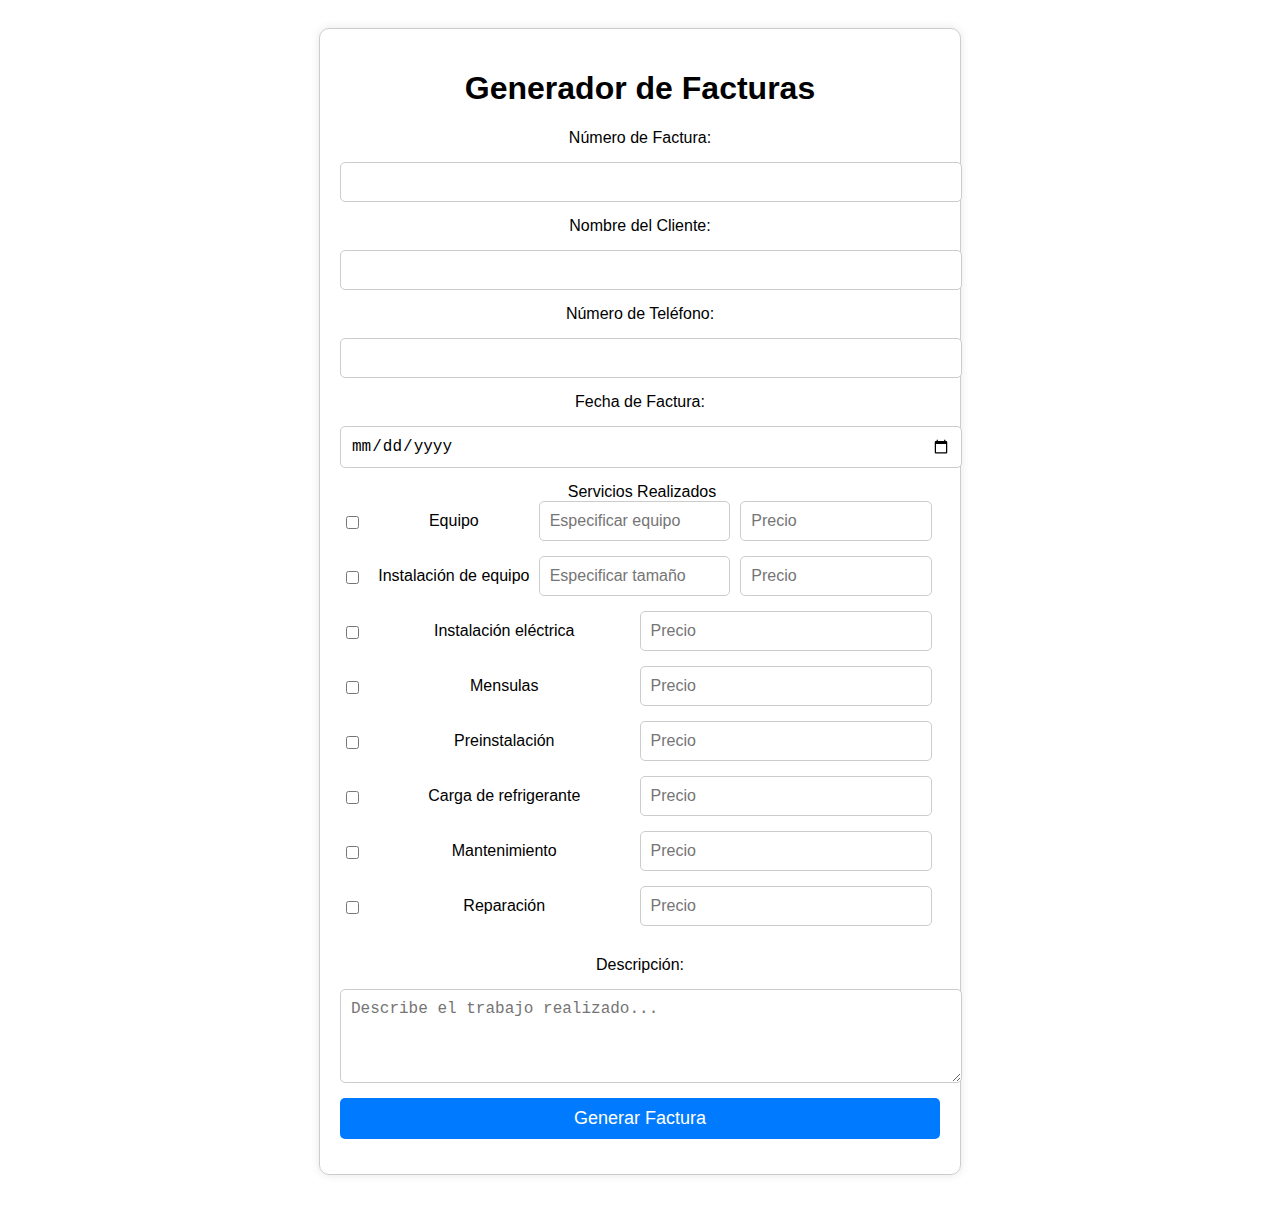
==== index.html @ 9e02e8e3 "cambios" ====
<!DOCTYPE html>
<html lang="es">
<head>
    <meta charset="UTF-8">
    <meta name="viewport" content="width=device-width, initial-scale=1.0">
    <title>Generador de Facturas</title>
    <link rel="stylesheet" href="styles.css">
</head>
<body>
    <div class="invoice-form">
        <h1>Generador de Facturas</h1>
        <form id="invoiceForm">
            <label for="invoiceNumber">Número de Factura:</label>
            <input type="text" id="invoiceNumber" name="invoiceNumber" required>

            <label for="customerName">Nombre del Cliente:</label>
            <input type="text" id="customerName" name="customerName" required>

            <label for="phoneNumber">Número de Teléfono:</label>
            <input type="tel" id="phoneNumber" name="phoneNumber" required>

            <label for="invoiceDate">Fecha de Factura:</label>
            <input type="date" id="invoiceDate" name="invoiceDate" required>

            <fieldset>
                <legend>Servicios Realizados</legend>

                <div class="service">
                    <input type="checkbox" id="equipo" name="services" value="Equipo">
                    <label for="equipo">Equipo</label>
                    <input type="text" placeholder="Especificar equipo" name="equipoDetail">
                    <input type="number" placeholder="Precio" name="equipoPrice" step="0.01">
                </div>

                <div class="service">
                    <input type="checkbox" id="instalacionEquipo" name="services" value="Instalacion de equipo">
                    <label for="instalacionEquipo">Instalación de equipo</label>
                    <input type="text" placeholder="Especificar tamaño" name="instalacionDetail">
                    <input type="number" placeholder="Precio" name="instalacionPrice" step="0.01">
                </div>

                <div class="service">
                    <input type="checkbox" id="instalacionElectrica" name="services" value="Instalacion electrica">
                    <label for="instalacionElectrica">Instalación eléctrica</label>
                    <input type="number" placeholder="Precio" name="electricaPrice" step="0.01">
                </div>

                <div class="service">
                    <input type="checkbox" id="mensulas" name="services" value="Mensulas">
                    <label for="mensulas">Mensulas</label>
                    <input type="number" placeholder="Precio" name="mensulasPrice" step="0.01">
                </div>

                <div class="service">
                    <input type="checkbox" id="preinstalacion" name="services" value="Preinstalacion">
                    <label for="preinstalacion">Preinstalación</label>
                    <input type="number" placeholder="Precio" name="preinstalacionPrice" step="0.01">
                </div>

                <div class="service">
                    <input type="checkbox" id="cargaRefrigerante" name="services" value="Carga de refrigerante">
                    <label for="cargaRefrigerante">Carga de refrigerante</label>
                    <input type="number" placeholder="Precio" name="refrigerantePrice" step="0.01">
                </div>

                <div class="service">
                    <input type="checkbox" id="mantenimiento" name="services" value="Mantenimiento">
                    <label for="mantenimiento">Mantenimiento</label>
                    <input type="number" placeholder="Precio" name="mantenimientoPrice" step="0.01">
                </div>

                <div class="service">
                    <input type="checkbox" id="reparacion" name="services" value="Reparacion">
                    <label for="reparacion">Reparación</label>
                    <input type="number" placeholder="Precio" name="reparacionPrice" step="0.01">
                </div>
            </fieldset>

            <label for="description">Descripción:</label>
            <textarea id="description" name="description" rows="4" placeholder="Describe el trabajo realizado..."></textarea>

            <button type="submit">Generar Factura</button>
        </form>
    </div>

    <script src="script.js"></script>
</body>
</html>
---- styles.css ----
body {
    font-family: Arial, sans-serif;
    padding: 20px;
    text-align: center;
}

.invoice-form {
    max-width: 600px;
    margin: auto;
    padding: 20px;
    border: 1px solid #ccc;
    border-radius: 10px;
    box-shadow: 0 0 10px rgba(0, 0, 0, 0.1);
}

form {
    display: flex;
    flex-direction: column;
}

form label, form input, form fieldset, form button, form textarea {
    width: 100%;
    margin-bottom: 15px;
}

form input[type="text"], form input[type="tel"], form input[type="date"], form input[type="number"], form textarea {
    padding: 10px;
    font-size: 16px;
    border: 1px solid #ccc;
    border-radius: 5px;
}

form fieldset {
    border: none;
    padding: 0;
}

form .service {
    display: flex;
    flex-wrap: wrap;
    align-items: center;
}

form .service input[type="checkbox"] {
    width: auto;
    margin-right: 10px;
}

form .service input[type="text"], form .service input[type="number"] {
    flex: 1;
    margin-right: 10px;
    min-width: 100px;
}

form .service label {
    flex: 1;
    min-width: 100px;
}

form button {
    padding: 10px;
    font-size: 18px;
    color: white;
    background-color: #007BFF;
    border: none;
    border-radius: 5px;
    cursor: pointer;
    transition: background-color 0.3s;
}

form button:hover {
    background-color: #0056b3;
}

@media (max-width: 768px) {
    .invoice-form {
        width: 90%;
    }

    form .service {
        flex-direction: column;
    }

    form .service input[type="text"], form .service input[type="number"], form .service label {
        width: 100%;
        margin-bottom: 10px;
    }
}
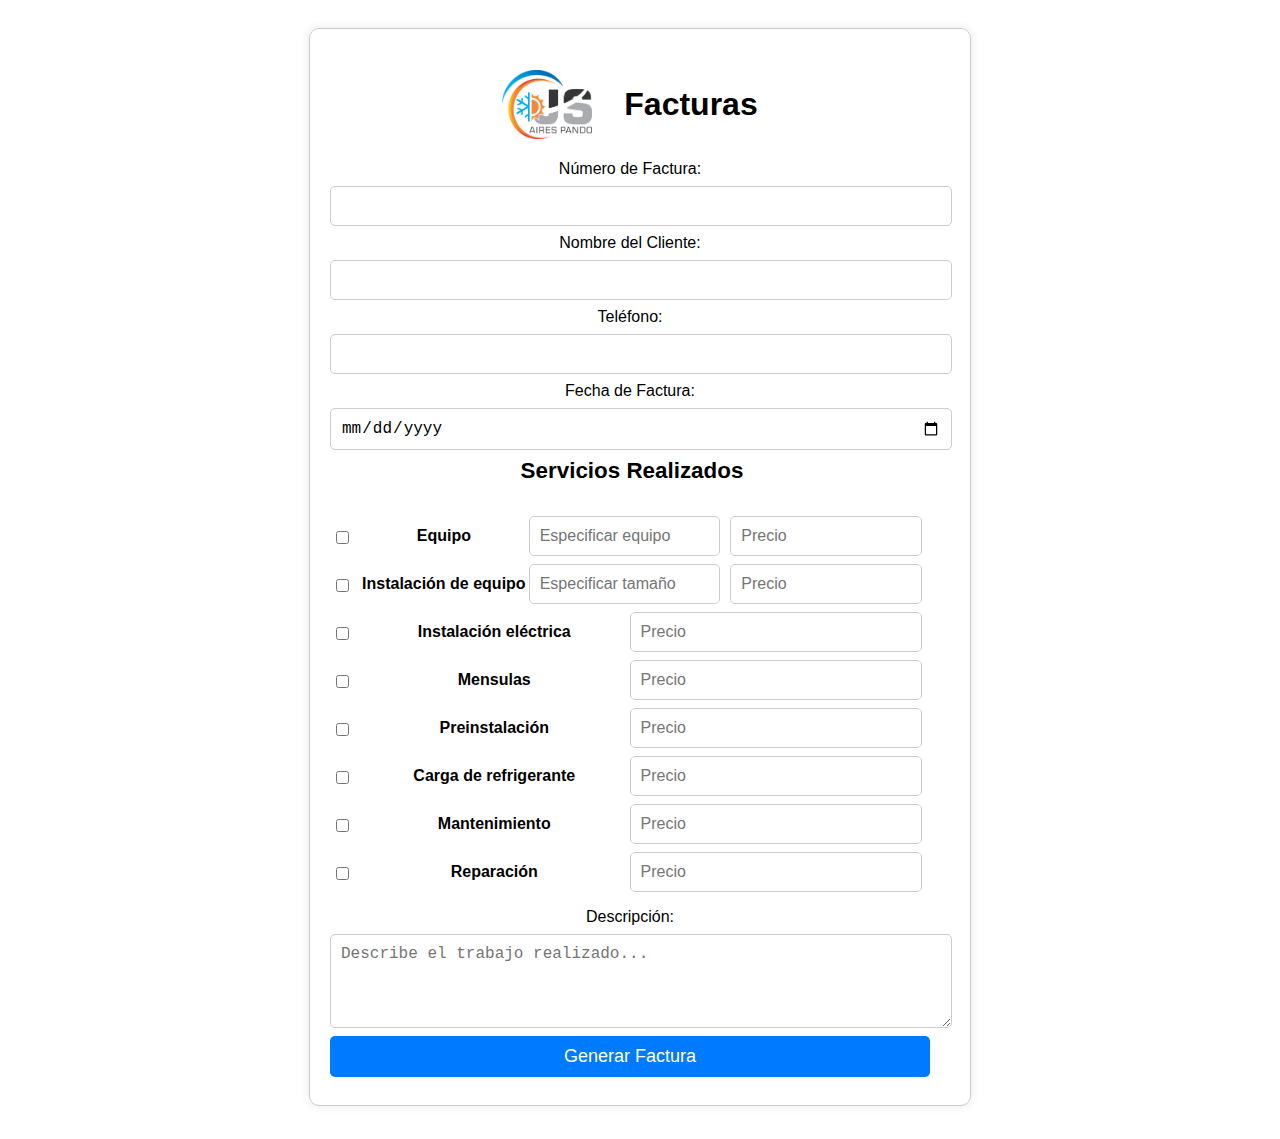
==== commit 3bb68ccc: "cambios estilos" ====
--- a/index.html
+++ b/index.html
@@ -8,7 +8,7 @@
 </head>
 <body>
     <div class="invoice-form">
-        <h1>Generador de Facturas</h1>
+        <h1><img src="./img/jslogo.png" alt="logo"> Facturas</h1>
         <form id="invoiceForm">
             <label for="invoiceNumber">Número de Factura:</label>
             <input type="text" id="invoiceNumber" name="invoiceNumber" required>
@@ -16,7 +16,7 @@
             <label for="customerName">Nombre del Cliente:</label>
             <input type="text" id="customerName" name="customerName" required>
 
-            <label for="phoneNumber">Número de Teléfono:</label>
+            <label for="phoneNumber">Teléfono:</label>
             <input type="tel" id="phoneNumber" name="phoneNumber" required>
 
             <label for="invoiceDate">Fecha de Factura:</label>
--- a/styles.css
+++ b/styles.css
@@ -8,11 +8,27 @@
     max-width: 600px;
     margin: auto;
     padding: 20px;
+    padding-right: 40px;
     border: 1px solid #ccc;
     border-radius: 10px;
     box-shadow: 0 0 10px rgba(0, 0, 0, 0.1);
 }
+h1 {
+    display: flex;
+    justify-content: center;
+    align-items: center;
+    gap: 2rem;
+    img{
+        width: 15%;
+    }
+}
 
+legend {
+    font-size: 1.4rem;
+    font-weight: bold;
+    text-align: center;
+    margin-bottom: 2rem;
+}
 form {
     display: flex;
     flex-direction: column;
@@ -20,7 +36,7 @@
 
 form label, form input, form fieldset, form button, form textarea {
     width: 100%;
-    margin-bottom: 15px;
+    margin-bottom: 8px;
 }
 
 form input[type="text"], form input[type="tel"], form input[type="date"], form input[type="number"], form textarea {
@@ -39,6 +55,7 @@
     display: flex;
     flex-wrap: wrap;
     align-items: center;
+    font-weight: bold;
 }
 
 form .service input[type="checkbox"] {
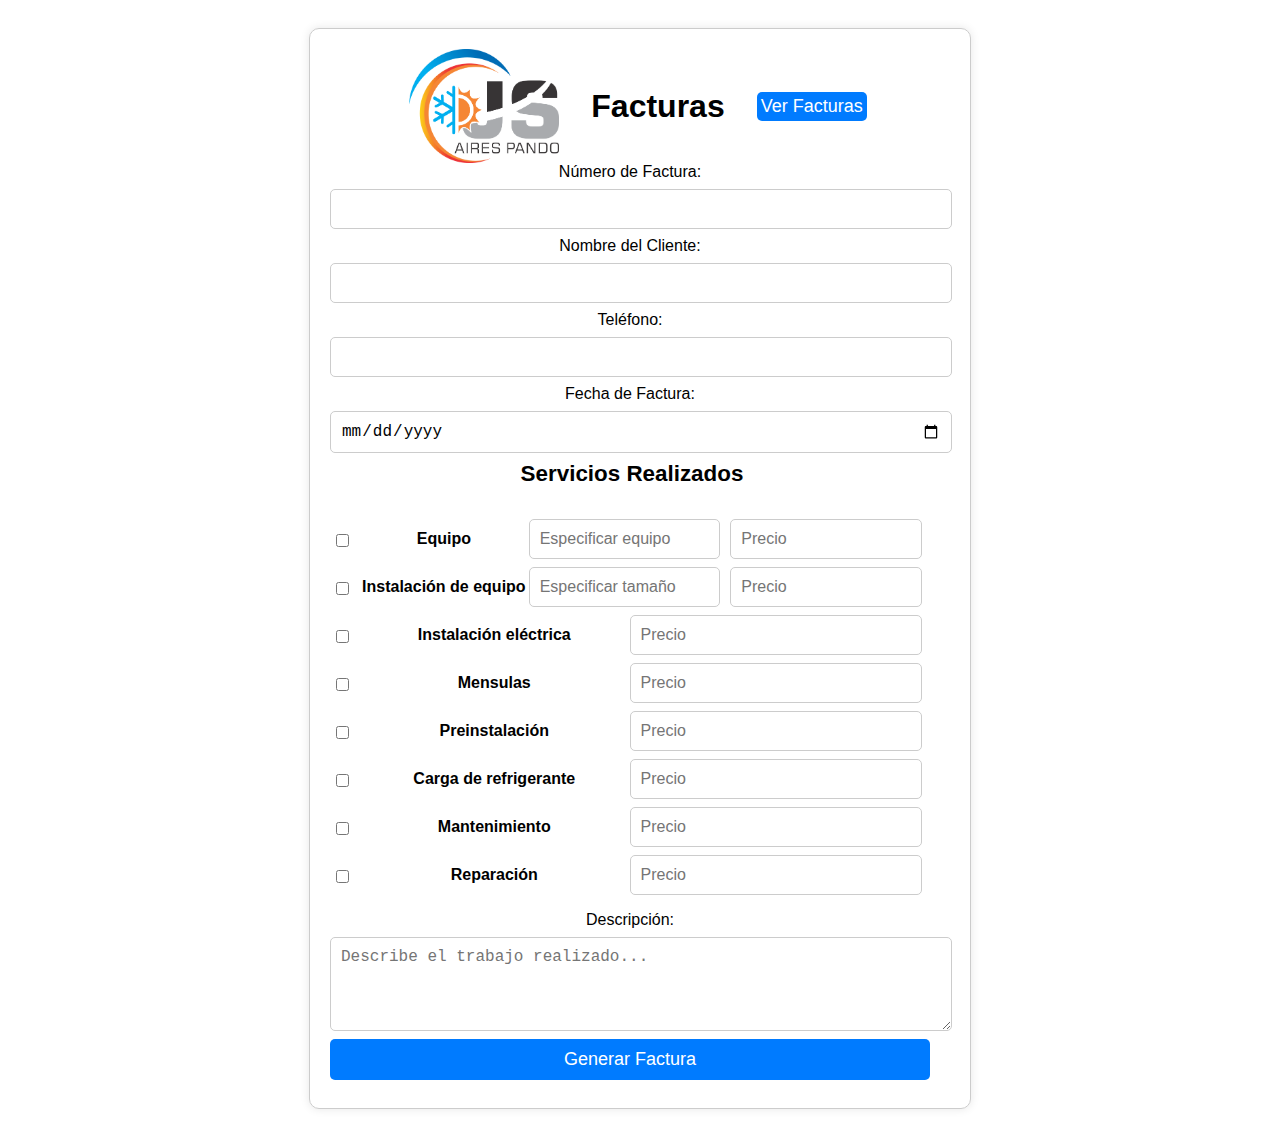
==== commit 9a808cea: "Localsave en facturas" ====
--- a/index.html
+++ b/index.html
@@ -8,7 +8,11 @@
 </head>
 <body>
     <div class="invoice-form">
-        <h1><img src="./img/jslogo.png" alt="logo"> Facturas</h1>
+        <div class="styles_titulo">
+            <img src="./img/jslogo.png" alt="logo">
+            <h1>Facturas</h1>
+            <a href="./facturas.html">Ver Facturas</a>
+        </div>
         <form id="invoiceForm">
             <label for="invoiceNumber">Número de Factura:</label>
             <input type="text" id="invoiceNumber" name="invoiceNumber" required>
--- a/styles.css
+++ b/styles.css
@@ -13,14 +13,25 @@
     border-radius: 10px;
     box-shadow: 0 0 10px rgba(0, 0, 0, 0.1);
 }
-h1 {
+
+.styles_titulo {
     display: flex;
     justify-content: center;
     align-items: center;
     gap: 2rem;
-    img{
-        width: 15%;
+    a {
+        text-decoration: none;
+        padding: 4px;
+        font-size: 18px;
+        color: white;
+        background-color: #007BFF;
+        border-radius: 5px;
     }
+}
+
+img{
+    margin-left: 1rem;
+    width: 25%;
 }
 
 legend {
@@ -89,17 +100,24 @@
     background-color: #0056b3;
 }
 
-@media (max-width: 768px) {
-    .invoice-form {
-        width: 90%;
-    }
 
-    form .service {
-        flex-direction: column;
-    }
+/* Estilos Facturas */
 
-    form .service input[type="text"], form .service input[type="number"], form .service label {
-        width: 100%;
-        margin-bottom: 10px;
+.facturas_inicio {
+    display: flex;  
+    flex-direction: column;
+    align-items: center;
+    justify-content: center;
+    margin-bottom: 2rem;
+    margin-top: 1.5rem;
+    gap: 1rem;
+    a{
+        text-decoration: none;
+        padding: 4px;
+        font-size: 18px;
+        color: white;
+        background-color: #007BFF;
+        border-radius: 5px;
     }
 }
+
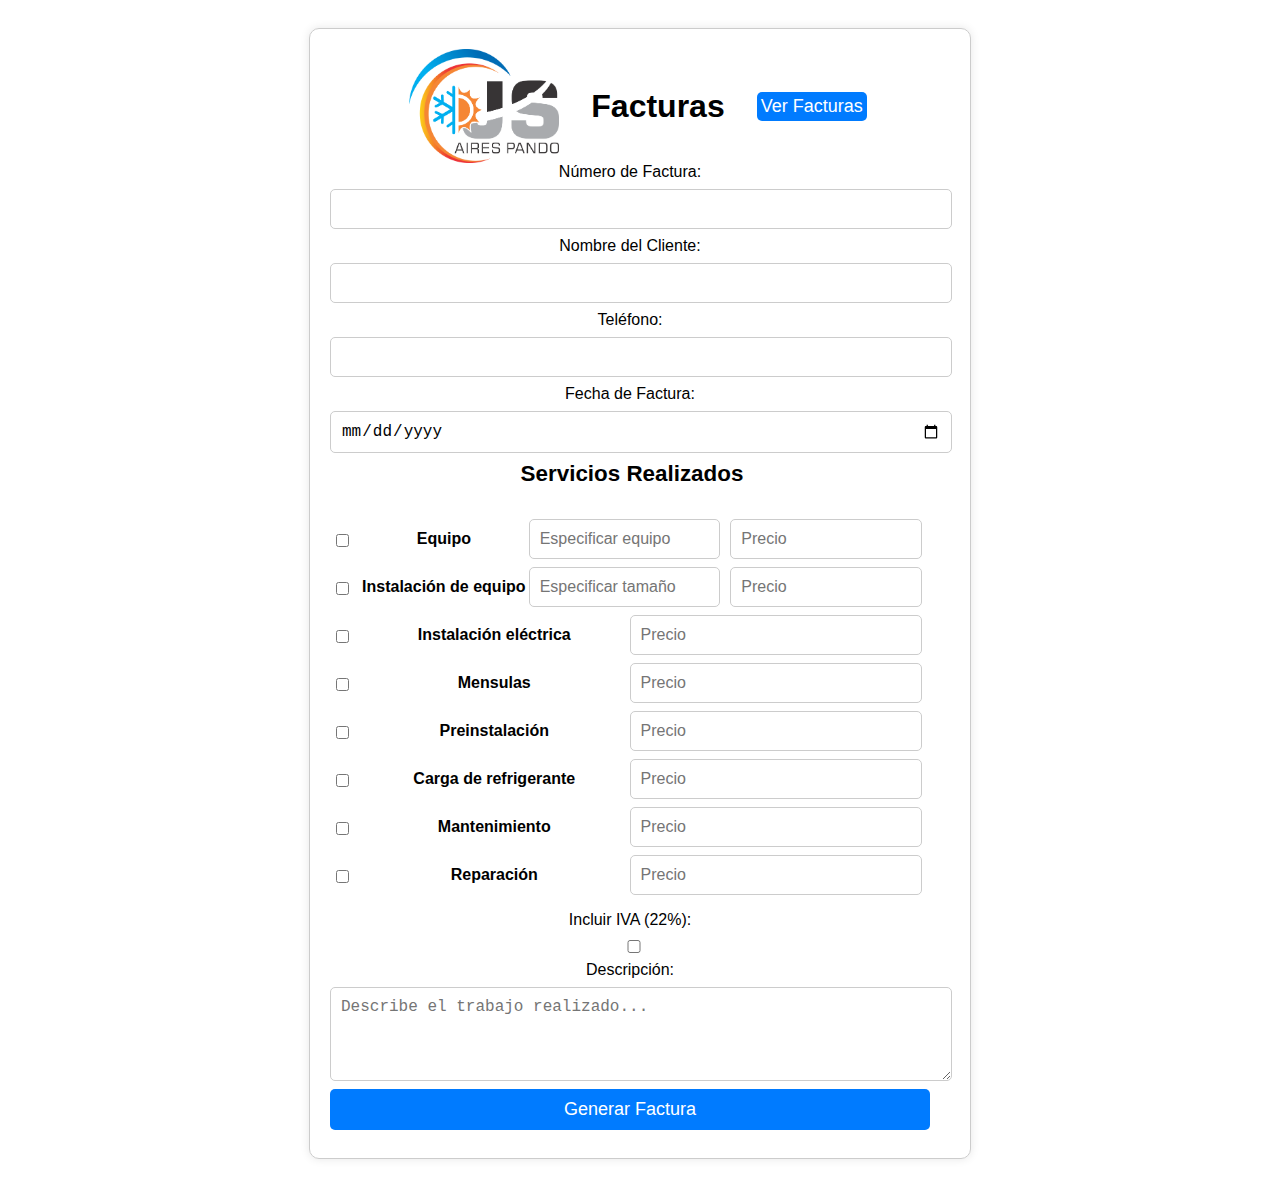
==== commit ad5f8543: "cambios" ====
--- a/index.html
+++ b/index.html
@@ -13,7 +13,7 @@
             <h1>Facturas</h1>
             <a href="./facturas.html">Ver Facturas</a>
         </div>
-        <form id="invoiceForm">
+        <form id="invoiceForm" method="post">
             <label for="invoiceNumber">Número de Factura:</label>
             <input type="text" id="invoiceNumber" name="invoiceNumber" required>
 
@@ -80,10 +80,15 @@
                 </div>
             </fieldset>
 
+            <label for="includeIva">Incluir IVA (22%):</label>
+            <input type="checkbox" id="includeIva" name="includeIva">
+            
             <label for="description">Descripción:</label>
             <textarea id="description" name="description" rows="4" placeholder="Describe el trabajo realizado..."></textarea>
-
+            
+            <input type="hidden" id="serviceDetails" name="serviceDetails">
             <button type="submit">Generar Factura</button>
+            
         </form>
     </div>
 
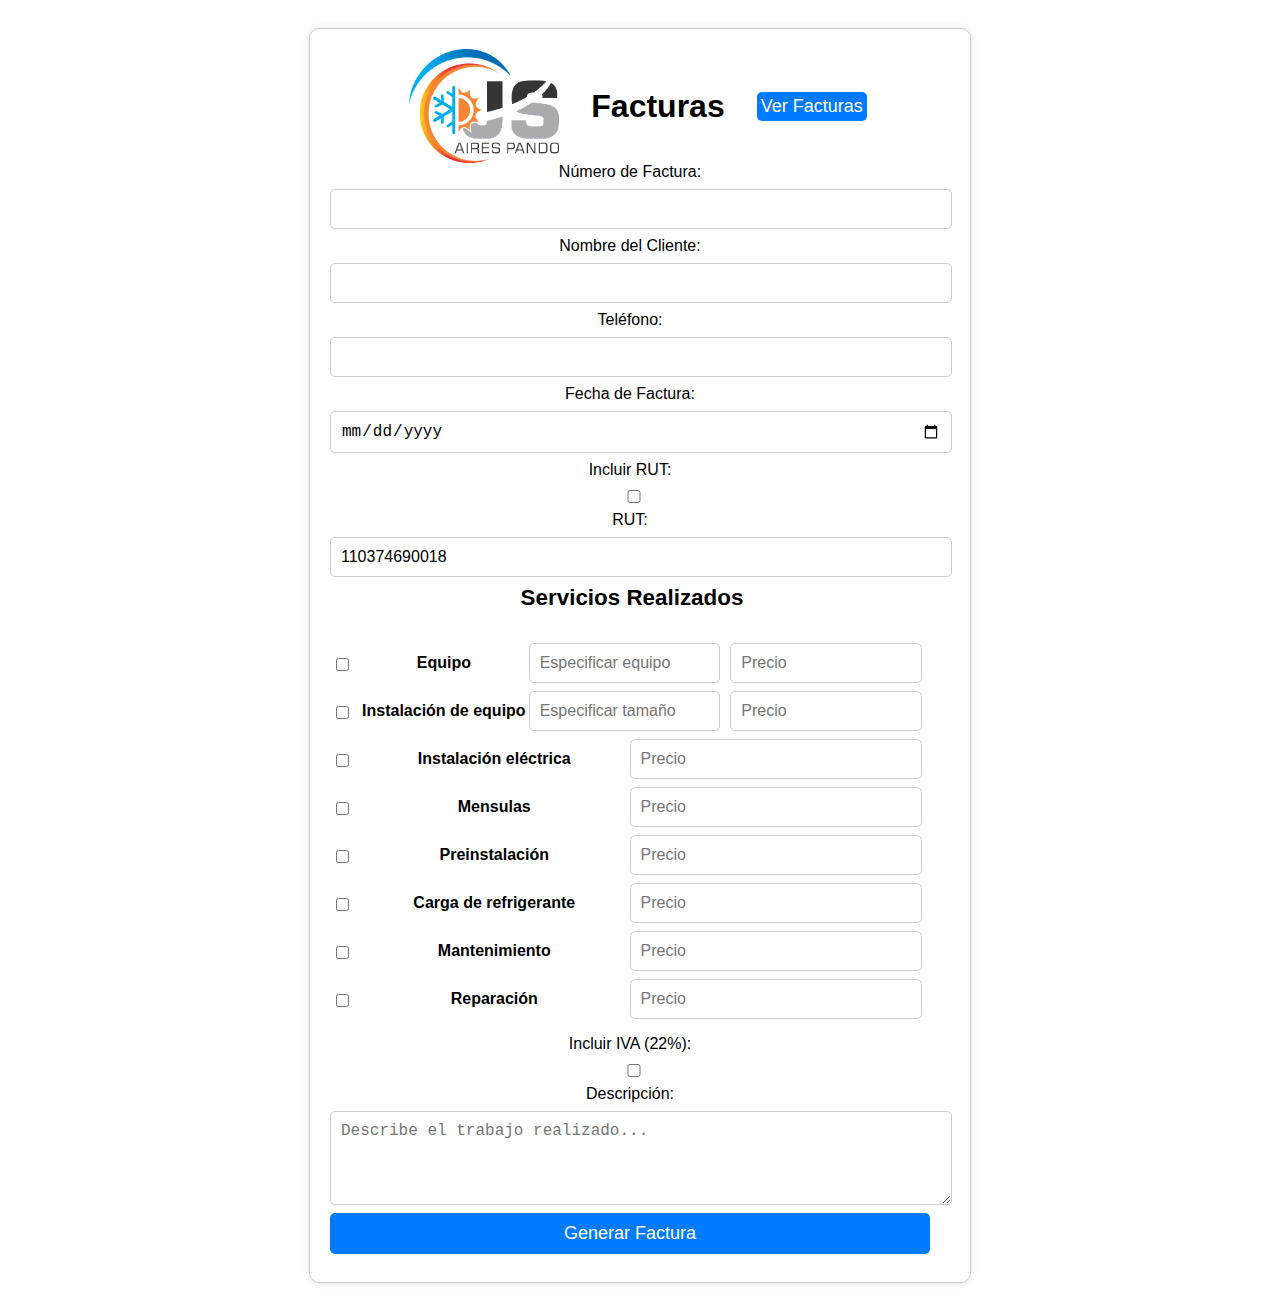
==== commit 9ed98a69: "cambios" ====
--- a/index.html
+++ b/index.html
@@ -25,6 +25,14 @@
 
             <label for="invoiceDate">Fecha de Factura:</label>
             <input type="date" id="invoiceDate" name="invoiceDate" required>
+
+            <label for="includeRut">Incluir RUT:</label>
+            <input type="checkbox" id="includeRut" name="includeRut">
+            <label for="rut">RUT:</label>
+            <input type="text" id="rut" name="rut" value="110374690018" required>
+
+
+
 
             <fieldset>
                 <legend>Servicios Realizados</legend>
@@ -88,7 +96,6 @@
             
             <input type="hidden" id="serviceDetails" name="serviceDetails">
             <button type="submit">Generar Factura</button>
-            
         </form>
     </div>
 
--- a/styles.css
+++ b/styles.css
@@ -3,6 +3,24 @@
     padding: 20px;
     text-align: center;
 }
+
+@media print {
+    body {
+        width: 210mm;
+        height: 297mm;
+        margin: 0;
+        padding: 10mm;
+        box-sizing: border-box;
+    }
+    .header, .invoice-details, .service-details, .description, .footer {
+        page-break-inside: avoid;
+    }
+    .total-p {
+        text-align: end;
+    }
+}
+
+
 
 .invoice-form {
     max-width: 600px;
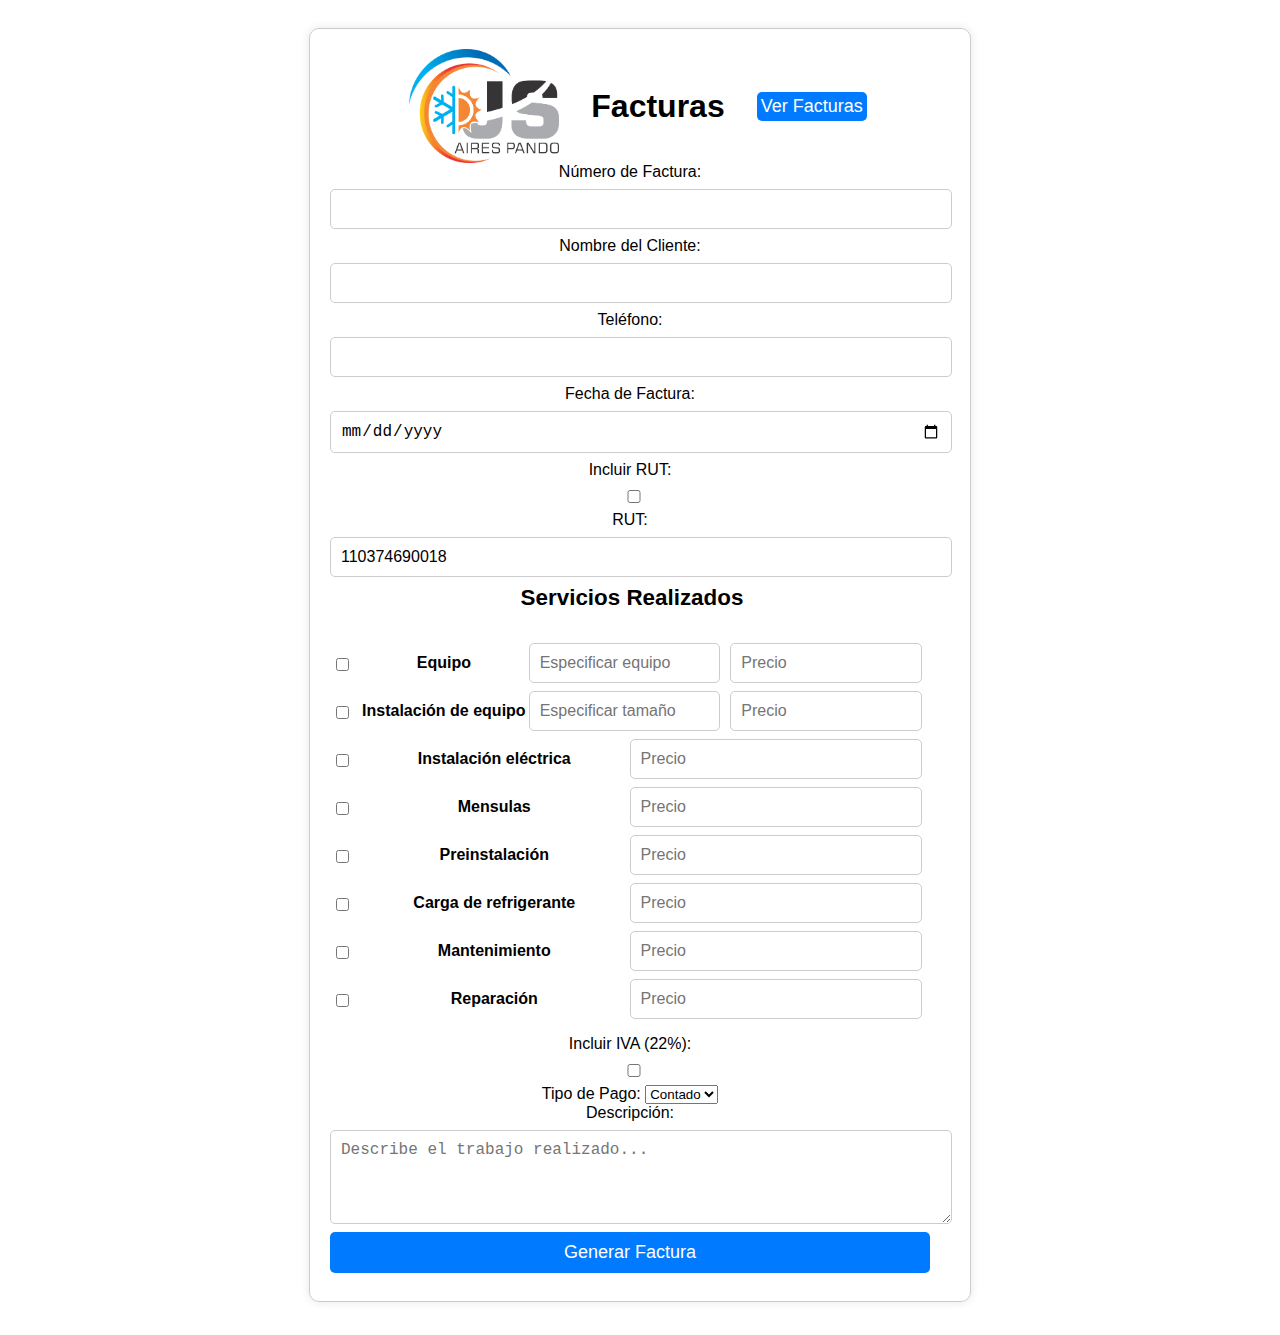
==== commit 8473423f: "funcion cuotas" ====
--- a/index.html
+++ b/index.html
@@ -91,6 +91,18 @@
             <label for="includeIva">Incluir IVA (22%):</label>
             <input type="checkbox" id="includeIva" name="includeIva">
             
+            <div>
+                <label for="paymentType">Tipo de Pago:</label>
+                <select id="paymentType" name="paymentType" required>
+                    <option value="contado">Contado</option>
+                    <option value="cuotas">Cuotas</option>
+                </select>
+            </div>
+            <div id="installmentsDiv" style="display: none;">
+                <label for="installments">Cantidad de Cuotas:</label>
+                <input type="number" id="installments" name="installments" min="1">
+            </div>
+
             <label for="description">Descripción:</label>
             <textarea id="description" name="description" rows="4" placeholder="Describe el trabajo realizado..."></textarea>
             
--- a/styles.css
+++ b/styles.css
@@ -2,22 +2,6 @@
     font-family: Arial, sans-serif;
     padding: 20px;
     text-align: center;
-}
-
-@media print {
-    body {
-        width: 210mm;
-        height: 297mm;
-        margin: 0;
-        padding: 10mm;
-        box-sizing: border-box;
-    }
-    .header, .invoice-details, .service-details, .description, .footer {
-        page-break-inside: avoid;
-    }
-    .total-p {
-        text-align: end;
-    }
 }
 
 
@@ -139,3 +123,6 @@
     }
 }
 
+.tbody-facturas {
+    border: black 1px solid;
+}